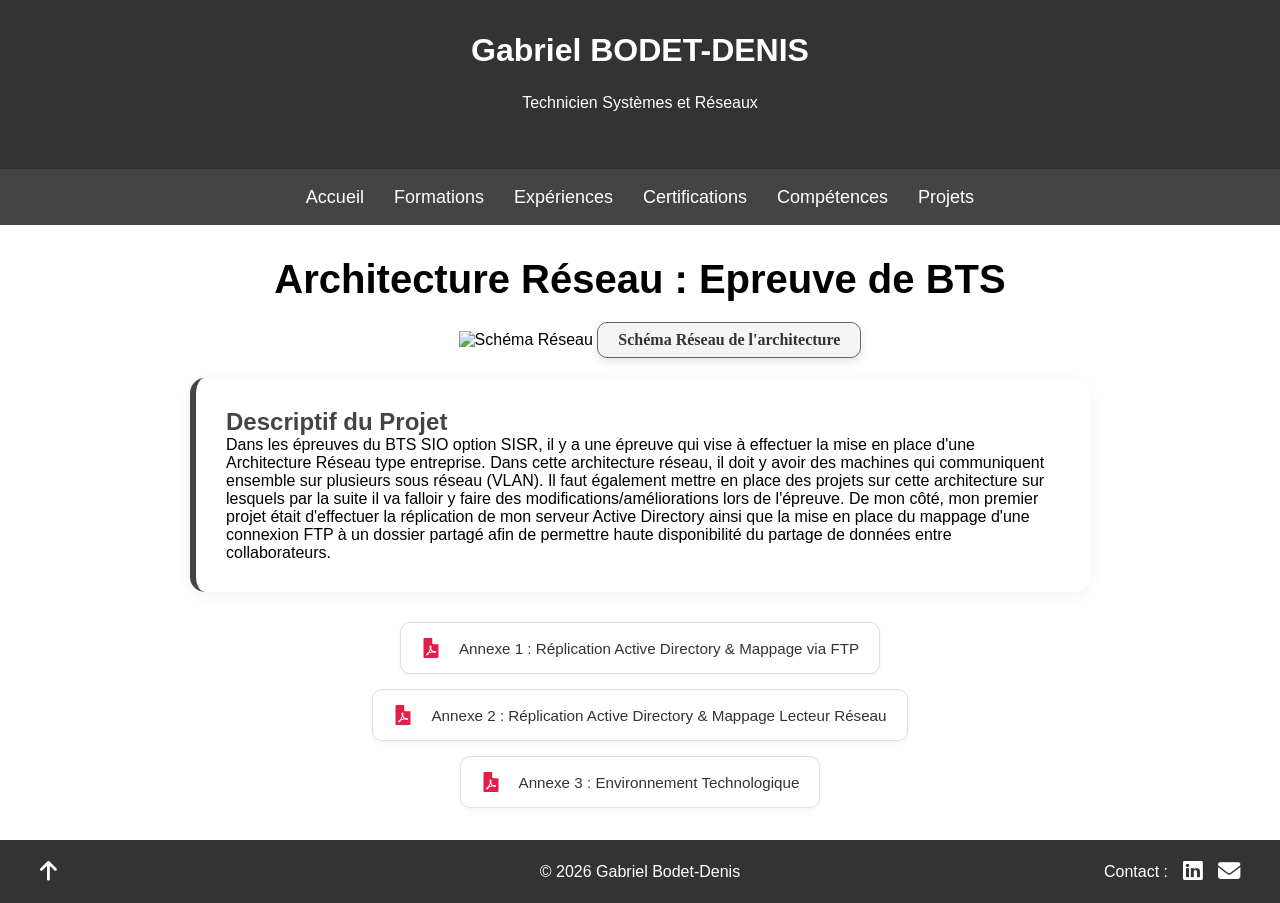
==== projet-1.html @ c63629fb "Premier commit" ====
<!DOCTYPE html>
<html lang="fr">
    <head>
  <meta charset="UTF-8">
  <meta name="viewport" content="width=device-width, initial-scale=1.0">
  <link rel="stylesheet" href="portfolio.html">
  <link rel="stylesheet" href="style-projet-1.css">
  <title>Gabriel Bodet-Denis - Portfolio</title>
  <link rel="icon" type="image/png" href="C:\Users\gabri\OneDrive\Bureau\Portfolio\images\Designer.png">
  <link rel="stylesheet" href="https://cdnjs.cloudflare.com/ajax/libs/font-awesome/6.5.1/css/all.min.css"> 

    </head>


<!--Header-->

        <header>
            <h1>Gabriel BODET-DENIS</h1>
                <p>Technicien Systèmes et Réseaux</p>
        </header>

<!-- Body -->

<body>
    <nav>
                        <ul class="nav-links">
                            <li><a href="portfolio.html#accueil" class="nav-link active">Accueil</a></li>
                            <li><a href="portfolio.html#formations" class="nav-link active">Formations</a></li>
                            <li><a href="portfolio.html#experiences" class="nav-link active">Expériences</a></li>
                            <li><a href="portfolio.html#certifications" class="nav-link active">Certifications</a></li>
                            <li><a href="portfolio.html#competences" class="nav-link active">Compétences</a></li>
                            <li><a href="portfolio.html#projet" class="nav-link active">Projets</a></li>
                        </ul> 
    </nav>

    <main>
        <h1 id="titre">Architecture Réseau : Epreuve de BTS</h1>

         <div class="conteneur-global">
            <img src="images/epreuve.png" alt="Schéma Réseau" class="schema-img">

            <div class="case-style">
                Schéma Réseau de l'architecture
            </div>
        </div>

        <div class="projet-container">
            <div class="carte-projet">
                <h2>Descriptif du Projet</h2>
                <p>Dans les épreuves du BTS SIO option SISR, il y a une épreuve qui vise à effectuer la mise en place d'une Architecture Réseau type entreprise. Dans cette architecture réseau, il doit y avoir des machines qui communiquent ensemble sur plusieurs sous réseau (VLAN). Il faut également mettre en place des projets sur cette architecture sur lesquels par la suite il va falloir y faire des modifications/améliorations lors de l'épreuve. De mon côté, mon premier projet était d'effectuer la réplication de mon serveur Active Directory ainsi que la mise en place du mappage d'une connexion FTP à un dossier partagé afin de permettre haute disponibilité du partage de données entre collaborateurs.</p>
            </div>

            <div class="annexes-grid">
                
                <a href="pdf/ad-ftp.pdf" target="_blank" class="carte-annexe">
                <svg class="pdf-icon" xmlns="http://www.w3.org/2000/svg" viewBox="0 0 384 512" width="20" height="20">
                    <path fill="#e11d48" d="M181.9 256.1c-5-16-4.9-46.9-2-46.9 8.4 0 7.6 36.9 2 46.9zm-1.7 47.2c-7.7 20.2-17.3 43.3-28.4 62.7 18.3-7 39-17.2 62.9-21.9-12.7-9.6-24.9-23.4-34.5-40.8zM86.1 428.1c0 .8 13.2-5.4 34.9-40.2-6.7 6.3-29.1 24.5-34.9 40.2zM248 160h136v328c0 13.3-10.7 24-24 24H24c-13.3 0-24-10.7-24-24V24C0 10.7 10.7 0 24 0h200v136c0 13.2 10.8 24 24 24zm-8 171.8c-20-12.2-33.3-29-42.7-53.8 4.5-18.5 11.6-46.6 6.2-64.2-4.7-29.4-42.4-26.5-47.8-6.8-5 18.3-.4 44.1 8.1 77-11.6 27.6-28.7 64.6-40.8 85.8-.1 0-.1.1-.2.1-27.1 13.9-73.6 44.5-54.5 68 5.6 6.9 16 10 21.5 10 17.9 0 35.7-18 61.1-61.8 25.8-8.5 54.1-19.1 79-23.2 21.7 11.8 47.1 19.5 64 19.5 29.2 0 31.2-32 19.7-43.4-13.9-13.6-44.3-8-72.6-2.1zm111.1 92.4c1.1 1.1-13.2 21.9-40.1 8.2 12.5-1.9 27.8-10.5 40.1-8.2z"/>
                </svg>
                <span class="titre-pdf">Annexe 1 : Réplication Active Directory & Mappage via FTP</span>
                </a>

                <a href="pdf/ad-lr.pdf" target="_blank" class="carte-annexe">
                <svg class="pdf-icon" xmlns="http://www.w3.org/2000/svg" viewBox="0 0 384 512" width="20" height="20">
                    <path fill="#e11d48" d="M181.9 256.1c-5-16-4.9-46.9-2-46.9 8.4 0 7.6 36.9 2 46.9zm-1.7 47.2c-7.7 20.2-17.3 43.3-28.4 62.7 18.3-7 39-17.2 62.9-21.9-12.7-9.6-24.9-23.4-34.5-40.8zM86.1 428.1c0 .8 13.2-5.4 34.9-40.2-6.7 6.3-29.1 24.5-34.9 40.2zM248 160h136v328c0 13.3-10.7 24-24 24H24c-13.3 0-24-10.7-24-24V24C0 10.7 10.7 0 24 0h200v136c0 13.2 10.8 24 24 24zm-8 171.8c-20-12.2-33.3-29-42.7-53.8 4.5-18.5 11.6-46.6 6.2-64.2-4.7-29.4-42.4-26.5-47.8-6.8-5 18.3-.4 44.1 8.1 77-11.6 27.6-28.7 64.6-40.8 85.8-.1 0-.1.1-.2.1-27.1 13.9-73.6 44.5-54.5 68 5.6 6.9 16 10 21.5 10 17.9 0 35.7-18 61.1-61.8 25.8-8.5 54.1-19.1 79-23.2 21.7 11.8 47.1 19.5 64 19.5 29.2 0 31.2-32 19.7-43.4-13.9-13.6-44.3-8-72.6-2.1zm111.1 92.4c1.1 1.1-13.2 21.9-40.1 8.2 12.5-1.9 27.8-10.5 40.1-8.2z"/>
                </svg>
                <span class="titre-pdf">Annexe 2 : Réplication Active Directory & Mappage Lecteur Réseau</span>
                </a>

                <a href="pdf/Environnement Technologique.pdf" target="_blank" class="carte-annexe">
                <svg class="pdf-icon" xmlns="http://www.w3.org/2000/svg" viewBox="0 0 384 512" width="20" height="20">
                    <path fill="#e11d48" d="M181.9 256.1c-5-16-4.9-46.9-2-46.9 8.4 0 7.6 36.9 2 46.9zm-1.7 47.2c-7.7 20.2-17.3 43.3-28.4 62.7 18.3-7 39-17.2 62.9-21.9-12.7-9.6-24.9-23.4-34.5-40.8zM86.1 428.1c0 .8 13.2-5.4 34.9-40.2-6.7 6.3-29.1 24.5-34.9 40.2zM248 160h136v328c0 13.3-10.7 24-24 24H24c-13.3 0-24-10.7-24-24V24C0 10.7 10.7 0 24 0h200v136c0 13.2 10.8 24 24 24zm-8 171.8c-20-12.2-33.3-29-42.7-53.8 4.5-18.5 11.6-46.6 6.2-64.2-4.7-29.4-42.4-26.5-47.8-6.8-5 18.3-.4 44.1 8.1 77-11.6 27.6-28.7 64.6-40.8 85.8-.1 0-.1.1-.2.1-27.1 13.9-73.6 44.5-54.5 68 5.6 6.9 16 10 21.5 10 17.9 0 35.7-18 61.1-61.8 25.8-8.5 54.1-19.1 79-23.2 21.7 11.8 47.1 19.5 64 19.5 29.2 0 31.2-32 19.7-43.4-13.9-13.6-44.3-8-72.6-2.1zm111.1 92.4c1.1 1.1-13.2 21.9-40.1 8.2 12.5-1.9 27.8-10.5 40.1-8.2z"/>
                </svg>
                <span class="titre-pdf">Annexe 3 : Environnement Technologique</span>
                </a>

            </div>
        </div>





    </main>



    <!--~~~~~~~~~~~~~~~~~~~~~~~~~~~~~~~~~~~~~~~~~~~~~~~~~~~~~~~~~~~~~~~~~~~~~~~~~~~~~~~~~~~~~~~~~~~~~~~~~~~~~~~~~~~~
~~~~~~~~~~~~~~~~~~~~~~~~~~~~~~~~~~~~~~~~~~~~~~FOOTER~~~~~~~~~~~~~~~~~~~~~~~~~~~~~~~~~~~~~~~~~~~~~~~~~~~~~~~~~~~~
~~~~~~~~~~~~~~~~~~~~~~~~~~~~~~~~~~~~~~~~~~~~~~~~~~~~~~~~~~~~~~~~~~~~~~~~~~~~~~~~~~~~~~~~~~~~~~~~~~~~~~~~~~~~~-->

<footer class="footer-container">
    <div class="footer-back-to-top">
        <a href="#top" title="Remonter en haut">
            <i class="fa-solid fa-arrow-up"></i>
        </a>
    </div>

    <div class="footer-copyright">
        © 2026 Gabriel Bodet-Denis
    </div>
    
    <div class="footer-contact">
        <span>Contact :</span>
        <a href="https://www.linkedin.com/in/gabriel-bodet-denis/" target="_blank"><i class="fa-brands fa-linkedin"></i></a>
        <a href="mailto:gabrielbdtpro@gmail.com"><i class="fa-solid fa-envelope"></i></a>
    </div>
</footer>

<!--~~~~~~~~~~~~~~~~~~~~~~~~~~~~~~~~~~~~~~~~~~~~~~~~~~~~~~~~~~~~~~~~~~~~~~~~~~~~~~~~~~~~~~~~~~~~~~~~~~~~~~~~~~~~
~~~~~~~~~~~~~~~~~~~~~~~~~~~~~~~~~~~~~~~~~~~~~~FOOTER~~~~~~~~~~~~~~~~~~~~~~~~~~~~~~~~~~~~~~~~~~~~~~~~~~~~~~~~~~~~
~~~~~~~~~~~~~~~~~~~~~~~~~~~~~~~~~~~~~~~~~~~~~~~~~~~~~~~~~~~~~~~~~~~~~~~~~~~~~~~~~~~~~~~~~~~~~~~~~~~~~~~~~~~~~-->

</body>
</html>
---- style-projet-1.css ----
/*~~~~~~~~~~~~~~~~~~~~~~~~~~~~~~~~~~~~~~~~~~~~~~~~~~~~~~~~~~~~~~~~~~~~~~~~~~~~~~~~~~~~~~~~~~~~~~~~~~~~~~~~~~~~
~~~~~~~~~~~~~~~~~~~~~~~~~~~~~~~~~~~~~~~~~~~~~~HEADER~~~~~~~~~~~~~~~~~~~~~~~~~~~~~~~~~~~~~~~~~~~~~~~~~~~~~~~~~~
~~~~~~~~~~~~~~~~~~~~~~~~~~~~~~~~~~~~~~~~~~~~~~~~~~~~~~~~~~~~~~~~~~~~~~~~~~~~~~~~~~~~~~~~~~~~~~~~~~~~~~~~~~~~*/
* {
    margin: 0;
    padding: 0;
}

html {
    scroll-behavior: smooth;
}

header {
    background-color: #333;
    color: white;
    padding: 2em;
    text-align: center;
}

header h1 {
    font-weight: bold;
}

header p {
    margin-top: 25px;
    margin-bottom: 25px;
}
/*~~~~~~~~~~~~~~~~~~~~~~~~~~~~~~~~~~~~~~~~~~~~~~~~~~~~~~~~~~~~~~~~~~~~~~~~~~~~~~~~~~~~~~~~~~~~~~~~~~~~~~~~~~~~
~~~~~~~~~~~~~~~~~~~~~~~~~~~~~~~~~~~~~~~~~~~~~~HEADER~~~~~~~~~~~~~~~~~~~~~~~~~~~~~~~~~~~~~~~~~~~~~~~~~~~~~~~~~~
~~~~~~~~~~~~~~~~~~~~~~~~~~~~~~~~~~~~~~~~~~~~~~~~~~~~~~~~~~~~~~~~~~~~~~~~~~~~~~~~~~~~~~~~~~~~~~~~~~~~~~~~~~~~*/

/*~~~~~~~~~~~~~~~~~~~~~~~~~~~~~~~~~~~~~~~~~~~~~~~~~~~~~~~~~~~~~~~~~~~~~~~~~~~~~~~~~~~~~~~~~~~~~~~~~~~~~~~~~~~~
~~~~~~~~~~~~~~~~~~~~~~~~~~~~~~~~~~~~~~~~~~~~~~BODY~~~~~~~~~~~~~~~~~~~~~~~~~~~~~~~~~~~~~~~~~~~~~~~~~~~~~~~~~~~~ 
~~~~~~~~~~~~~~~~~~~~~~~~~~~~~~~~~~~~~~~~~~~~~~~~~~~~~~~~~~~~~~~~~~~~~~~~~~~~~~~~~~~~~~~~~~~~~~~~~~~~~~~~~~~~*/

body a {
    color: white;
    text-decoration: none;
}

nav a:hover {
    color: #666666;
}

ul {
    display: flex;
    justify-content: center;
    list-style-type: none;
    padding: 0;
    font-size: 18px;
}

li {
    margin: 0 15px;
}

nav {
    background-color: #444;
    height: 3.5em;
    display: flex;
    justify-content: center;
    align-items: center;
}

h2#BVN {
    color: black;
    text-align: center;
    font-family: 'Poppins'sans-serif;
    font-weight: bold;
    font-size: 2.5rem;
}

.accueil {
    text-align: left;
}

h2#s1 {
    font-family: Arial, Helvetica, sans-serif;
    margin-left: 10px;
    margin-bottom: 15px;
}

body {
    background-color: #f4f4f4;
    overflow-x: hidden;
}

main {
    background-color: white;
    padding: 2em;
    max-width: 1375px;
    margin: auto;
}



#accueil {
    padding-bottom: 30px;
}

#formations {
    padding-bottom: 30px;
}

#experiences {
    padding-bottom: 30px;
}

#certifications {
    padding-bottom: 30px;
}

#competences {
    padding-bottom: 30px;
}

#projet {
    padding-bottom: 30px;
}


html {
  scroll-behavior: smooth;
}

h1#titre {
    color: black;
    text-align: center;
    font-family: 'Poppins'sans-serif;
    font-weight: bold;
    font-size: 2.5rem;
}
/*~~~~~~~~~~~~~~~~~~~~~~~~~~~~~~~~~~~~~~~~~~~~~~~~~~~~~~~~~~~~~~~~~~~~~~~~~~~~~~~~~~~~~~~~~~~~~~~~~~~~~~~~~~~~
~~~~~~~~~~~~~~~~~~~~~~~~~~~~~~~~~~~~~~~~~~~~~~BODY~~~~~~~~~~~~~~~~~~~~~~~~~~~~~~~~~~~~~~~~~~~~~~~~~~~~~~~~~~~~ 
~~~~~~~~~~~~~~~~~~~~~~~~~~~~~~~~~~~~~~~~~~~~~~~~~~~~~~~~~~~~~~~~~~~~~~~~~~~~~~~~~~~~~~~~~~~~~~~~~~~~~~~~~~~~*/

/*~~~~~~~~~~~~~~~~~~~~~~~~~~~~~~~~~~~~~~~~~~~~~~~~~~~~~~~~~~~~~~~~~~~~~~~~~~~~~~~~~~~~~~~~~~~~~~~~~~~~~~~~~~~~
~~~~~~~~~~~~~~~~~~~~~~~~~~~~~~~~~~~~~~~~~~~~~~SCHEMA~~~~~~~~~~~~~~~~~~~~~~~~~~~~~~~~~~~~~~~~~~~~~~~~~~~~~~~~~~
~~~~~~~~~~~~~~~~~~~~~~~~~~~~~~~~~~~~~~~~~~~~~~~~~~~~~~~~~~~~~~~~~~~~~~~~~~~~~~~~~~~~~~~~~~~~~~~~~~~~~~~~~~~~*/

/* Conteneur pour tout aligner au centre */
.conteneur-global {
  text-align: center;
  width: 100%;
  padding: 20px;
}

.schema-img {
  max-width: 100%;
  height: auto;
  margin-bottom: 5px; /* Espace entre le schéma et la case */
}

/* Voici la case spécifique que tu as demandée */
.case-style {
  /* 1. Ajustement automatique à la longueur du texte */
  display: inline-block;
  width: fit-content;
  margin: 0 auto;

  /* 2. Style visuel (Coins arrondis et bordure) */
  background-color: #f4f4f4;
  border: 1px solid #666666; /* Bordure grise claire et fine */
  border-radius: 10px;        /* Coins bien arrondis */
  padding: 8px 20px;         /* Espace interne pour que le texte respire */
  

  /* 3. Ombre portée (Shadow) pour l'effet de relief */
  box-shadow: 0 4px 8px rgba(0, 0, 0, 0.1);

  /* 4. Typographie */
  font-family: "Times New Roman", Times, serif;
  font-size: 16px;
  font-weight: bold;
  color: #333;
}

/*~~~~~~~~~~~~~~~~~~~~~~~~~~~~~~~~~~~~~~~~~~~~~~~~~~~~~~~~~~~~~~~~~~~~~~~~~~~~~~~~~~~~~~~~~~~~~~~~~~~~~~~~~~~~
~~~~~~~~~~~~~~~~~~~~~~~~~~~~~~~~~~~~~~~~~~~~~~SCHEMA~~~~~~~~~~~~~~~~~~~~~~~~~~~~~~~~~~~~~~~~~~~~~~~~~~~~~~~~~~
~~~~~~~~~~~~~~~~~~~~~~~~~~~~~~~~~~~~~~~~~~~~~~~~~~~~~~~~~~~~~~~~~~~~~~~~~~~~~~~~~~~~~~~~~~~~~~~~~~~~~~~~~~~~*/

/*~~~~~~~~~~~~~~~~~~~~~~~~~~~~~~~~~~~~~~~~~~~~~~~~~~~~~~~~~~~~~~~~~~~~~~~~~~~~~~~~~~~~~~~~~~~~~~~~~~~~~~~~~~~~
~~~~~~~~~~~~~~~~~~~~~~~~~~~~~~~~~~~~~~~~~~~~~~DESCRIPTIF~~~~~~~~~~~~~~~~~~~~~~~~~~~~~~~~~~~~~~~~~~~~~~~~~~~~~~
~~~~~~~~~~~~~~~~~~~~~~~~~~~~~~~~~~~~~~~~~~~~~~~~~~~~~~~~~~~~~~~~~~~~~~~~~~~~~~~~~~~~~~~~~~~~~~~~~~~~~~~~~~~~*/

/* Style global et police */
body {
  font-family: 'Segoe UI', Tahoma, Geneva, Verdana, sans-serif;
  background-color: #f4f7f6;
}

.projet-container {
  max-width: 900px;
  margin: 0 auto;
}

/* CARTE PRINCIPALE */
.carte-projet {
  background: white;
  padding: 30px;
  border-radius: 15px;
  box-shadow: 0 4px 15px rgba(0,0,0,0.05);
  margin-bottom: 30px;
  border-left: 6px solid #444; /* Rappel du bleu de ton schéma */
}

.carte-projet h2 {
  margin-top: 0;
  color: #444;
}

/*~~~~~~~~~~~~~~~~~~~~~~~~~~~~~~~~~~~~~~~~~~~~~~~~~~~~~~~~~~~~~~~~~~~~~~~~~~~~~~~~~~~~~~~~~~~~~~~~~~~~~~~~~~~~
~~~~~~~~~~~~~~~~~~~~~~~~~~~~~~~~~~~~~~~~~~~~~~DESCRIPTIF~~~~~~~~~~~~~~~~~~~~~~~~~~~~~~~~~~~~~~~~~~~~~~~~~~~~~~
~~~~~~~~~~~~~~~~~~~~~~~~~~~~~~~~~~~~~~~~~~~~~~~~~~~~~~~~~~~~~~~~~~~~~~~~~~~~~~~~~~~~~~~~~~~~~~~~~~~~~~~~~~~~*/

/*~~~~~~~~~~~~~~~~~~~~~~~~~~~~~~~~~~~~~~~~~~~~~~~~~~~~~~~~~~~~~~~~~~~~~~~~~~~~~~~~~~~~~~~~~~~~~~~~~~~~~~~~~~~~
~~~~~~~~~~~~~~~~~~~~~~~~~~~~~~~~~~~~~~~~~~~~~~ANNEXES~~~~~~~~~~~~~~~~~~~~~~~~~~~~~~~~~~~~~~~~~~~~~~~~~~~~~~~~~
~~~~~~~~~~~~~~~~~~~~~~~~~~~~~~~~~~~~~~~~~~~~~~~~~~~~~~~~~~~~~~~~~~~~~~~~~~~~~~~~~~~~~~~~~~~~~~~~~~~~~~~~~~~~*/

/* GRILLE DES ANNEXES */
.annexes-grid {
  display: flex;
  gap: 15px;
  flex-wrap: wrap; /* Les cartes passent à la ligne si pas assez de place */
  justify-content: center;
}

/* PETITES CARTES PDF */
.carte-annexe {
  background: white;
  text-decoration: none; /* Enlève le souligné du lien */
  color: #333;
  padding: 15px 20px;
  border-radius: 10px;
  border: 1px solid #e0e0e0;
  display: flex;
  align-items: center;
  gap: 10px;
  width: fit-content;
  transition: all 0.3s ease;
  box-shadow: 0 2px 5px rgba(0,0,0,0.05);
}

/* EFFET AU SURVOL (Hover) */
.carte-annexe:hover {
  transform: translateY(-3px); /* La carte monte un peu */
  border-color: #1a3a6d;
  box-shadow: 0 6px 12px rgba(0,0,0,0.1);
  background-color: #f0f4f8;
}

.icon {
  font-size: 1.2rem;
}

.titre-pdf {
  font-size: 0.95rem;
  font-weight: 500;
}


.pdf-icon {
  display: inline-block;
  vertical-align: middle;
  margin-right: 8px; /* Espace entre l'icône et le nom du fichier */
  transition: transform 0.2s ease;
}

/* Petit effet sympa : l'icône bouge quand on survole la carte */
.carte-annexe:hover .pdf-icon {
  transform: scale(1.1);
}   

/*~~~~~~~~~~~~~~~~~~~~~~~~~~~~~~~~~~~~~~~~~~~~~~~~~~~~~~~~~~~~~~~~~~~~~~~~~~~~~~~~~~~~~~~~~~~~~~~~~~~~~~~~~~~~
~~~~~~~~~~~~~~~~~~~~~~~~~~~~~~~~~~~~~~~~~~~~~~ANNEXES~~~~~~~~~~~~~~~~~~~~~~~~~~~~~~~~~~~~~~~~~~~~~~~~~~~~~~~~~
~~~~~~~~~~~~~~~~~~~~~~~~~~~~~~~~~~~~~~~~~~~~~~~~~~~~~~~~~~~~~~~~~~~~~~~~~~~~~~~~~~~~~~~~~~~~~~~~~~~~~~~~~~~~*/


/*~~~~~~~~~~~~~~~~~~~~~~~~~~~~~~~~~~~~~~~~~~~~~~~~~~~~~~~~~~~~~~~~~~~~~~~~~~~~~~~~~~~~~~~~~~~~~~~~~~~~~~~~~~~~
~~~~~~~~~~~~~~~~~~~~~~~~~~~~~~~~~~~~~~~~~~~~~~FOOTER~~~~~~~~~~~~~~~~~~~~~~~~~~~~~~~~~~~~~~~~~~~~~~~~~~~~~~~~~~ 
~~~~~~~~~~~~~~~~~~~~~~~~~~~~~~~~~~~~~~~~~~~~~~~~~~~~~~~~~~~~~~~~~~~~~~~~~~~~~~~~~~~~~~~~~~~~~~~~~~~~~~~~~~~~*/

.footer-container {
    display: flex;
    justify-content: space-between;
    align-items: center;
    padding: 20px 40px;
    background-color: #333;
    color: white;
    width: 100%;
    box-sizing: border-box;
}

/* On donne une largeur égale aux blocs de gauche et droite pour centrer le milieu */
.footer-back-to-top, .footer-contact {
    flex: 1; 
    display: flex;
    align-items: center;
}

.footer-back-to-top {
    justify-content: flex-start;
}

.footer-contact {
    justify-content: flex-end;
    gap: 15px; /* Espace entre "Contact :" et les icônes */
}

.footer-copyright {
    flex: 2; /* Le nom prend l'espace central */
    text-align: center;
    font-weight: 500;
}

/* Style commun pour toutes les icônes du footer */
.footer-container i {
    font-size: 1.4rem; /* On s'assure qu'elles soient bien visibles */
    color: white;
    transition: all 0.3s ease;
}

/* Effets au survol */
.footer-container a:hover i {
    transform: translateY(-3px);
}

.fa-linkedin:hover { color: #0077b5 !important; }
.fa-envelope:hover { color: #666666 !important; }
.fa-arrow-up:hover { color: #666666!important; }

/*~~~~~~~~~~~~~~~~~~~~~~~~~~~~~~~~~~~~~~~~~~~~~~~~~~~~~~~~~~~~~~~~~~~~~~~~~~~~~~~~~~~~~~~~~~~~~~~~~~~~~~~~~~~~
~~~~~~~~~~~~~~~~~~~~~~~~~~~~~~~~~~~~~~~~~~~~~~FOOTER~~~~~~~~~~~~~~~~~~~~~~~~~~~~~~~~~~~~~~~~~~~~~~~~~~~~~~~~~~ 
~~~~~~~~~~~~~~~~~~~~~~~~~~~~~~~~~~~~~~~~~~~~~~~~~~~~~~~~~~~~~~~~~~~~~~~~~~~~~~~~~~~~~~~~~~~~~~~~~~~~~~~~~~~~*/
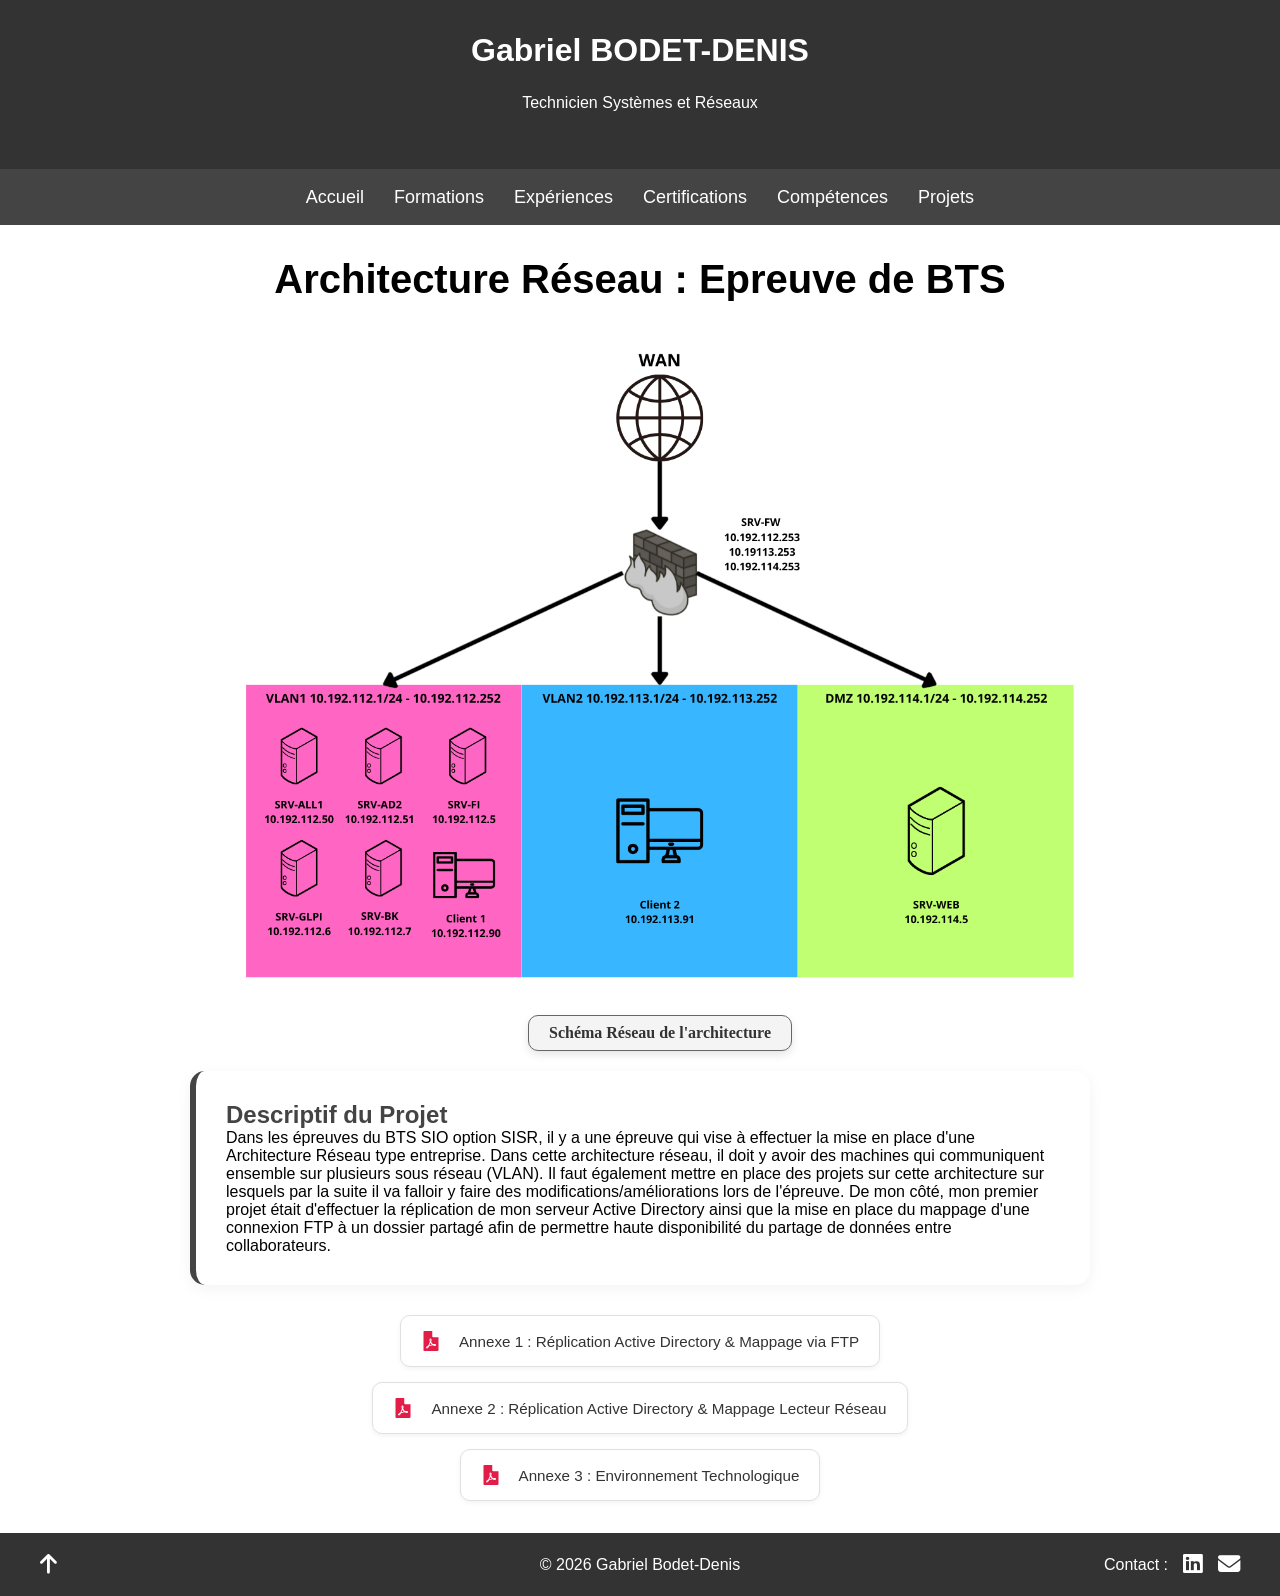
==== commit 42e37211: "Push Portfolio#1" ====
--- a/projet-1.html
+++ b/projet-1.html
@@ -1,114 +1,114 @@
-<!DOCTYPE html>
-<html lang="fr">
-    <head>
-  <meta charset="UTF-8">
-  <meta name="viewport" content="width=device-width, initial-scale=1.0">
-  <link rel="stylesheet" href="portfolio.html">
-  <link rel="stylesheet" href="style-projet-1.css">
-  <title>Gabriel Bodet-Denis - Portfolio</title>
-  <link rel="icon" type="image/png" href="C:\Users\gabri\OneDrive\Bureau\Portfolio\images\Designer.png">
-  <link rel="stylesheet" href="https://cdnjs.cloudflare.com/ajax/libs/font-awesome/6.5.1/css/all.min.css"> 
-
-    </head>
-
-
-<!--Header-->
-
-        <header>
-            <h1>Gabriel BODET-DENIS</h1>
-                <p>Technicien Systèmes et Réseaux</p>
-        </header>
-
-<!-- Body -->
-
-<body>
-    <nav>
-                        <ul class="nav-links">
-                            <li><a href="portfolio.html#accueil" class="nav-link active">Accueil</a></li>
-                            <li><a href="portfolio.html#formations" class="nav-link active">Formations</a></li>
-                            <li><a href="portfolio.html#experiences" class="nav-link active">Expériences</a></li>
-                            <li><a href="portfolio.html#certifications" class="nav-link active">Certifications</a></li>
-                            <li><a href="portfolio.html#competences" class="nav-link active">Compétences</a></li>
-                            <li><a href="portfolio.html#projet" class="nav-link active">Projets</a></li>
-                        </ul> 
-    </nav>
-
-    <main>
-        <h1 id="titre">Architecture Réseau : Epreuve de BTS</h1>
-
-         <div class="conteneur-global">
-            <img src="images/epreuve.png" alt="Schéma Réseau" class="schema-img">
-
-            <div class="case-style">
-                Schéma Réseau de l'architecture
-            </div>
-        </div>
-
-        <div class="projet-container">
-            <div class="carte-projet">
-                <h2>Descriptif du Projet</h2>
-                <p>Dans les épreuves du BTS SIO option SISR, il y a une épreuve qui vise à effectuer la mise en place d'une Architecture Réseau type entreprise. Dans cette architecture réseau, il doit y avoir des machines qui communiquent ensemble sur plusieurs sous réseau (VLAN). Il faut également mettre en place des projets sur cette architecture sur lesquels par la suite il va falloir y faire des modifications/améliorations lors de l'épreuve. De mon côté, mon premier projet était d'effectuer la réplication de mon serveur Active Directory ainsi que la mise en place du mappage d'une connexion FTP à un dossier partagé afin de permettre haute disponibilité du partage de données entre collaborateurs.</p>
-            </div>
-
-            <div class="annexes-grid">
-                
-                <a href="pdf/ad-ftp.pdf" target="_blank" class="carte-annexe">
-                <svg class="pdf-icon" xmlns="http://www.w3.org/2000/svg" viewBox="0 0 384 512" width="20" height="20">
-                    <path fill="#e11d48" d="M181.9 256.1c-5-16-4.9-46.9-2-46.9 8.4 0 7.6 36.9 2 46.9zm-1.7 47.2c-7.7 20.2-17.3 43.3-28.4 62.7 18.3-7 39-17.2 62.9-21.9-12.7-9.6-24.9-23.4-34.5-40.8zM86.1 428.1c0 .8 13.2-5.4 34.9-40.2-6.7 6.3-29.1 24.5-34.9 40.2zM248 160h136v328c0 13.3-10.7 24-24 24H24c-13.3 0-24-10.7-24-24V24C0 10.7 10.7 0 24 0h200v136c0 13.2 10.8 24 24 24zm-8 171.8c-20-12.2-33.3-29-42.7-53.8 4.5-18.5 11.6-46.6 6.2-64.2-4.7-29.4-42.4-26.5-47.8-6.8-5 18.3-.4 44.1 8.1 77-11.6 27.6-28.7 64.6-40.8 85.8-.1 0-.1.1-.2.1-27.1 13.9-73.6 44.5-54.5 68 5.6 6.9 16 10 21.5 10 17.9 0 35.7-18 61.1-61.8 25.8-8.5 54.1-19.1 79-23.2 21.7 11.8 47.1 19.5 64 19.5 29.2 0 31.2-32 19.7-43.4-13.9-13.6-44.3-8-72.6-2.1zm111.1 92.4c1.1 1.1-13.2 21.9-40.1 8.2 12.5-1.9 27.8-10.5 40.1-8.2z"/>
-                </svg>
-                <span class="titre-pdf">Annexe 1 : Réplication Active Directory & Mappage via FTP</span>
-                </a>
-
-                <a href="pdf/ad-lr.pdf" target="_blank" class="carte-annexe">
-                <svg class="pdf-icon" xmlns="http://www.w3.org/2000/svg" viewBox="0 0 384 512" width="20" height="20">
-                    <path fill="#e11d48" d="M181.9 256.1c-5-16-4.9-46.9-2-46.9 8.4 0 7.6 36.9 2 46.9zm-1.7 47.2c-7.7 20.2-17.3 43.3-28.4 62.7 18.3-7 39-17.2 62.9-21.9-12.7-9.6-24.9-23.4-34.5-40.8zM86.1 428.1c0 .8 13.2-5.4 34.9-40.2-6.7 6.3-29.1 24.5-34.9 40.2zM248 160h136v328c0 13.3-10.7 24-24 24H24c-13.3 0-24-10.7-24-24V24C0 10.7 10.7 0 24 0h200v136c0 13.2 10.8 24 24 24zm-8 171.8c-20-12.2-33.3-29-42.7-53.8 4.5-18.5 11.6-46.6 6.2-64.2-4.7-29.4-42.4-26.5-47.8-6.8-5 18.3-.4 44.1 8.1 77-11.6 27.6-28.7 64.6-40.8 85.8-.1 0-.1.1-.2.1-27.1 13.9-73.6 44.5-54.5 68 5.6 6.9 16 10 21.5 10 17.9 0 35.7-18 61.1-61.8 25.8-8.5 54.1-19.1 79-23.2 21.7 11.8 47.1 19.5 64 19.5 29.2 0 31.2-32 19.7-43.4-13.9-13.6-44.3-8-72.6-2.1zm111.1 92.4c1.1 1.1-13.2 21.9-40.1 8.2 12.5-1.9 27.8-10.5 40.1-8.2z"/>
-                </svg>
-                <span class="titre-pdf">Annexe 2 : Réplication Active Directory & Mappage Lecteur Réseau</span>
-                </a>
-
-                <a href="pdf/Environnement Technologique.pdf" target="_blank" class="carte-annexe">
-                <svg class="pdf-icon" xmlns="http://www.w3.org/2000/svg" viewBox="0 0 384 512" width="20" height="20">
-                    <path fill="#e11d48" d="M181.9 256.1c-5-16-4.9-46.9-2-46.9 8.4 0 7.6 36.9 2 46.9zm-1.7 47.2c-7.7 20.2-17.3 43.3-28.4 62.7 18.3-7 39-17.2 62.9-21.9-12.7-9.6-24.9-23.4-34.5-40.8zM86.1 428.1c0 .8 13.2-5.4 34.9-40.2-6.7 6.3-29.1 24.5-34.9 40.2zM248 160h136v328c0 13.3-10.7 24-24 24H24c-13.3 0-24-10.7-24-24V24C0 10.7 10.7 0 24 0h200v136c0 13.2 10.8 24 24 24zm-8 171.8c-20-12.2-33.3-29-42.7-53.8 4.5-18.5 11.6-46.6 6.2-64.2-4.7-29.4-42.4-26.5-47.8-6.8-5 18.3-.4 44.1 8.1 77-11.6 27.6-28.7 64.6-40.8 85.8-.1 0-.1.1-.2.1-27.1 13.9-73.6 44.5-54.5 68 5.6 6.9 16 10 21.5 10 17.9 0 35.7-18 61.1-61.8 25.8-8.5 54.1-19.1 79-23.2 21.7 11.8 47.1 19.5 64 19.5 29.2 0 31.2-32 19.7-43.4-13.9-13.6-44.3-8-72.6-2.1zm111.1 92.4c1.1 1.1-13.2 21.9-40.1 8.2 12.5-1.9 27.8-10.5 40.1-8.2z"/>
-                </svg>
-                <span class="titre-pdf">Annexe 3 : Environnement Technologique</span>
-                </a>
-
-            </div>
-        </div>
-
-
-
-
-
-    </main>
-
-
-
-    <!--~~~~~~~~~~~~~~~~~~~~~~~~~~~~~~~~~~~~~~~~~~~~~~~~~~~~~~~~~~~~~~~~~~~~~~~~~~~~~~~~~~~~~~~~~~~~~~~~~~~~~~~~~~~~
-~~~~~~~~~~~~~~~~~~~~~~~~~~~~~~~~~~~~~~~~~~~~~~FOOTER~~~~~~~~~~~~~~~~~~~~~~~~~~~~~~~~~~~~~~~~~~~~~~~~~~~~~~~~~~~~
-~~~~~~~~~~~~~~~~~~~~~~~~~~~~~~~~~~~~~~~~~~~~~~~~~~~~~~~~~~~~~~~~~~~~~~~~~~~~~~~~~~~~~~~~~~~~~~~~~~~~~~~~~~~~~-->
-
-<footer class="footer-container">
-    <div class="footer-back-to-top">
-        <a href="#top" title="Remonter en haut">
-            <i class="fa-solid fa-arrow-up"></i>
-        </a>
-    </div>
-
-    <div class="footer-copyright">
-        © 2026 Gabriel Bodet-Denis
-    </div>
-    
-    <div class="footer-contact">
-        <span>Contact :</span>
-        <a href="https://www.linkedin.com/in/gabriel-bodet-denis/" target="_blank"><i class="fa-brands fa-linkedin"></i></a>
-        <a href="mailto:gabrielbdtpro@gmail.com"><i class="fa-solid fa-envelope"></i></a>
-    </div>
-</footer>
-
-<!--~~~~~~~~~~~~~~~~~~~~~~~~~~~~~~~~~~~~~~~~~~~~~~~~~~~~~~~~~~~~~~~~~~~~~~~~~~~~~~~~~~~~~~~~~~~~~~~~~~~~~~~~~~~~
-~~~~~~~~~~~~~~~~~~~~~~~~~~~~~~~~~~~~~~~~~~~~~~FOOTER~~~~~~~~~~~~~~~~~~~~~~~~~~~~~~~~~~~~~~~~~~~~~~~~~~~~~~~~~~~~
-~~~~~~~~~~~~~~~~~~~~~~~~~~~~~~~~~~~~~~~~~~~~~~~~~~~~~~~~~~~~~~~~~~~~~~~~~~~~~~~~~~~~~~~~~~~~~~~~~~~~~~~~~~~~~-->
-
-</body>
+<!DOCTYPE html>
+<html lang="fr">
+    <head>
+  <meta charset="UTF-8">
+  <meta name="viewport" content="width=device-width, initial-scale=1.0">
+  <link rel="stylesheet" href="index.html">
+  <link rel="stylesheet" href="style-projet-1.css">
+  <title>Gabriel Bodet-Denis - Portfolio</title>
+  <link rel="icon" type="image/png" href="C:\Users\gabri\OneDrive\Bureau\Portfolio\images\Designer.png">
+  <link rel="stylesheet" href="https://cdnjs.cloudflare.com/ajax/libs/font-awesome/6.5.1/css/all.min.css"> 
+
+    </head>
+
+
+<!--Header-->
+
+        <header>
+            <h1>Gabriel BODET-DENIS</h1>
+                <p>Technicien Systèmes et Réseaux</p>
+        </header>
+
+<!-- Body -->
+
+<body>
+    <nav>
+                        <ul class="nav-links">
+                            <li><a href="index.html#accueil" class="nav-link active">Accueil</a></li>
+                            <li><a href="index.html#formations" class="nav-link active">Formations</a></li>
+                            <li><a href="index.html#experiences" class="nav-link active">Expériences</a></li>
+                            <li><a href="index.html#certifications" class="nav-link active">Certifications</a></li>
+                            <li><a href="index.html#competences" class="nav-link active">Compétences</a></li>
+                            <li><a href="index.html#projet" class="nav-link active">Projets</a></li>
+                        </ul> 
+    </nav>
+
+    <main>
+        <h1 id="titre">Architecture Réseau : Epreuve de BTS</h1>
+
+         <div class="conteneur-global">
+            <img src="epreuve.png" alt="Schéma Réseau" class="schema-img">
+
+            <div class="case-style">
+                Schéma Réseau de l'architecture
+            </div>
+        </div>
+
+        <div class="projet-container">
+            <div class="carte-projet">
+                <h2>Descriptif du Projet</h2>
+                <p>Dans les épreuves du BTS SIO option SISR, il y a une épreuve qui vise à effectuer la mise en place d'une Architecture Réseau type entreprise. Dans cette architecture réseau, il doit y avoir des machines qui communiquent ensemble sur plusieurs sous réseau (VLAN). Il faut également mettre en place des projets sur cette architecture sur lesquels par la suite il va falloir y faire des modifications/améliorations lors de l'épreuve. De mon côté, mon premier projet était d'effectuer la réplication de mon serveur Active Directory ainsi que la mise en place du mappage d'une connexion FTP à un dossier partagé afin de permettre haute disponibilité du partage de données entre collaborateurs.</p>
+            </div>
+
+            <div class="annexes-grid">
+                
+                <a href="ad-ftp.pdf" target="_blank" class="carte-annexe">
+                <svg class="pdf-icon" xmlns="http://www.w3.org/2000/svg" viewBox="0 0 384 512" width="20" height="20">
+                    <path fill="#e11d48" d="M181.9 256.1c-5-16-4.9-46.9-2-46.9 8.4 0 7.6 36.9 2 46.9zm-1.7 47.2c-7.7 20.2-17.3 43.3-28.4 62.7 18.3-7 39-17.2 62.9-21.9-12.7-9.6-24.9-23.4-34.5-40.8zM86.1 428.1c0 .8 13.2-5.4 34.9-40.2-6.7 6.3-29.1 24.5-34.9 40.2zM248 160h136v328c0 13.3-10.7 24-24 24H24c-13.3 0-24-10.7-24-24V24C0 10.7 10.7 0 24 0h200v136c0 13.2 10.8 24 24 24zm-8 171.8c-20-12.2-33.3-29-42.7-53.8 4.5-18.5 11.6-46.6 6.2-64.2-4.7-29.4-42.4-26.5-47.8-6.8-5 18.3-.4 44.1 8.1 77-11.6 27.6-28.7 64.6-40.8 85.8-.1 0-.1.1-.2.1-27.1 13.9-73.6 44.5-54.5 68 5.6 6.9 16 10 21.5 10 17.9 0 35.7-18 61.1-61.8 25.8-8.5 54.1-19.1 79-23.2 21.7 11.8 47.1 19.5 64 19.5 29.2 0 31.2-32 19.7-43.4-13.9-13.6-44.3-8-72.6-2.1zm111.1 92.4c1.1 1.1-13.2 21.9-40.1 8.2 12.5-1.9 27.8-10.5 40.1-8.2z"/>
+                </svg>
+                <span class="titre-pdf">Annexe 1 : Réplication Active Directory & Mappage via FTP</span>
+                </a>
+
+                <a href="ad-lr.pdf" target="_blank" class="carte-annexe">
+                <svg class="pdf-icon" xmlns="http://www.w3.org/2000/svg" viewBox="0 0 384 512" width="20" height="20">
+                    <path fill="#e11d48" d="M181.9 256.1c-5-16-4.9-46.9-2-46.9 8.4 0 7.6 36.9 2 46.9zm-1.7 47.2c-7.7 20.2-17.3 43.3-28.4 62.7 18.3-7 39-17.2 62.9-21.9-12.7-9.6-24.9-23.4-34.5-40.8zM86.1 428.1c0 .8 13.2-5.4 34.9-40.2-6.7 6.3-29.1 24.5-34.9 40.2zM248 160h136v328c0 13.3-10.7 24-24 24H24c-13.3 0-24-10.7-24-24V24C0 10.7 10.7 0 24 0h200v136c0 13.2 10.8 24 24 24zm-8 171.8c-20-12.2-33.3-29-42.7-53.8 4.5-18.5 11.6-46.6 6.2-64.2-4.7-29.4-42.4-26.5-47.8-6.8-5 18.3-.4 44.1 8.1 77-11.6 27.6-28.7 64.6-40.8 85.8-.1 0-.1.1-.2.1-27.1 13.9-73.6 44.5-54.5 68 5.6 6.9 16 10 21.5 10 17.9 0 35.7-18 61.1-61.8 25.8-8.5 54.1-19.1 79-23.2 21.7 11.8 47.1 19.5 64 19.5 29.2 0 31.2-32 19.7-43.4-13.9-13.6-44.3-8-72.6-2.1zm111.1 92.4c1.1 1.1-13.2 21.9-40.1 8.2 12.5-1.9 27.8-10.5 40.1-8.2z"/>
+                </svg>
+                <span class="titre-pdf">Annexe 2 : Réplication Active Directory & Mappage Lecteur Réseau</span>
+                </a>
+
+                <a href="Environnement Technologique.pdf" target="_blank" class="carte-annexe">
+                <svg class="pdf-icon" xmlns="http://www.w3.org/2000/svg" viewBox="0 0 384 512" width="20" height="20">
+                    <path fill="#e11d48" d="M181.9 256.1c-5-16-4.9-46.9-2-46.9 8.4 0 7.6 36.9 2 46.9zm-1.7 47.2c-7.7 20.2-17.3 43.3-28.4 62.7 18.3-7 39-17.2 62.9-21.9-12.7-9.6-24.9-23.4-34.5-40.8zM86.1 428.1c0 .8 13.2-5.4 34.9-40.2-6.7 6.3-29.1 24.5-34.9 40.2zM248 160h136v328c0 13.3-10.7 24-24 24H24c-13.3 0-24-10.7-24-24V24C0 10.7 10.7 0 24 0h200v136c0 13.2 10.8 24 24 24zm-8 171.8c-20-12.2-33.3-29-42.7-53.8 4.5-18.5 11.6-46.6 6.2-64.2-4.7-29.4-42.4-26.5-47.8-6.8-5 18.3-.4 44.1 8.1 77-11.6 27.6-28.7 64.6-40.8 85.8-.1 0-.1.1-.2.1-27.1 13.9-73.6 44.5-54.5 68 5.6 6.9 16 10 21.5 10 17.9 0 35.7-18 61.1-61.8 25.8-8.5 54.1-19.1 79-23.2 21.7 11.8 47.1 19.5 64 19.5 29.2 0 31.2-32 19.7-43.4-13.9-13.6-44.3-8-72.6-2.1zm111.1 92.4c1.1 1.1-13.2 21.9-40.1 8.2 12.5-1.9 27.8-10.5 40.1-8.2z"/>
+                </svg>
+                <span class="titre-pdf">Annexe 3 : Environnement Technologique</span>
+                </a>
+
+            </div>
+        </div>
+
+
+
+
+
+    </main>
+
+
+
+    <!--~~~~~~~~~~~~~~~~~~~~~~~~~~~~~~~~~~~~~~~~~~~~~~~~~~~~~~~~~~~~~~~~~~~~~~~~~~~~~~~~~~~~~~~~~~~~~~~~~~~~~~~~~~~~
+~~~~~~~~~~~~~~~~~~~~~~~~~~~~~~~~~~~~~~~~~~~~~~FOOTER~~~~~~~~~~~~~~~~~~~~~~~~~~~~~~~~~~~~~~~~~~~~~~~~~~~~~~~~~~~~
+~~~~~~~~~~~~~~~~~~~~~~~~~~~~~~~~~~~~~~~~~~~~~~~~~~~~~~~~~~~~~~~~~~~~~~~~~~~~~~~~~~~~~~~~~~~~~~~~~~~~~~~~~~~~~-->
+
+<footer class="footer-container">
+    <div class="footer-back-to-top">
+        <a href="#top" title="Remonter en haut">
+            <i class="fa-solid fa-arrow-up"></i>
+        </a>
+    </div>
+
+    <div class="footer-copyright">
+        © 2026 Gabriel Bodet-Denis
+    </div>
+    
+    <div class="footer-contact">
+        <span>Contact :</span>
+        <a href="https://www.linkedin.com/in/gabriel-bodet-denis/" target="_blank"><i class="fa-brands fa-linkedin"></i></a>
+        <a href="mailto:gabrielbdtpro@gmail.com"><i class="fa-solid fa-envelope"></i></a>
+    </div>
+</footer>
+
+<!--~~~~~~~~~~~~~~~~~~~~~~~~~~~~~~~~~~~~~~~~~~~~~~~~~~~~~~~~~~~~~~~~~~~~~~~~~~~~~~~~~~~~~~~~~~~~~~~~~~~~~~~~~~~~
+~~~~~~~~~~~~~~~~~~~~~~~~~~~~~~~~~~~~~~~~~~~~~~FOOTER~~~~~~~~~~~~~~~~~~~~~~~~~~~~~~~~~~~~~~~~~~~~~~~~~~~~~~~~~~~~
+~~~~~~~~~~~~~~~~~~~~~~~~~~~~~~~~~~~~~~~~~~~~~~~~~~~~~~~~~~~~~~~~~~~~~~~~~~~~~~~~~~~~~~~~~~~~~~~~~~~~~~~~~~~~~-->
+
+</body>
 </html>
--- a/style-projet-1.css
+++ b/style-projet-1.css
@@ -1,336 +1,336 @@
-/*~~~~~~~~~~~~~~~~~~~~~~~~~~~~~~~~~~~~~~~~~~~~~~~~~~~~~~~~~~~~~~~~~~~~~~~~~~~~~~~~~~~~~~~~~~~~~~~~~~~~~~~~~~~~
-~~~~~~~~~~~~~~~~~~~~~~~~~~~~~~~~~~~~~~~~~~~~~~HEADER~~~~~~~~~~~~~~~~~~~~~~~~~~~~~~~~~~~~~~~~~~~~~~~~~~~~~~~~~~
-~~~~~~~~~~~~~~~~~~~~~~~~~~~~~~~~~~~~~~~~~~~~~~~~~~~~~~~~~~~~~~~~~~~~~~~~~~~~~~~~~~~~~~~~~~~~~~~~~~~~~~~~~~~~*/
-* {
-    margin: 0;
-    padding: 0;
-}
-
-html {
-    scroll-behavior: smooth;
-}
-
-header {
-    background-color: #333;
-    color: white;
-    padding: 2em;
-    text-align: center;
-}
-
-header h1 {
-    font-weight: bold;
-}
-
-header p {
-    margin-top: 25px;
-    margin-bottom: 25px;
-}
-/*~~~~~~~~~~~~~~~~~~~~~~~~~~~~~~~~~~~~~~~~~~~~~~~~~~~~~~~~~~~~~~~~~~~~~~~~~~~~~~~~~~~~~~~~~~~~~~~~~~~~~~~~~~~~
-~~~~~~~~~~~~~~~~~~~~~~~~~~~~~~~~~~~~~~~~~~~~~~HEADER~~~~~~~~~~~~~~~~~~~~~~~~~~~~~~~~~~~~~~~~~~~~~~~~~~~~~~~~~~
-~~~~~~~~~~~~~~~~~~~~~~~~~~~~~~~~~~~~~~~~~~~~~~~~~~~~~~~~~~~~~~~~~~~~~~~~~~~~~~~~~~~~~~~~~~~~~~~~~~~~~~~~~~~~*/
-
-/*~~~~~~~~~~~~~~~~~~~~~~~~~~~~~~~~~~~~~~~~~~~~~~~~~~~~~~~~~~~~~~~~~~~~~~~~~~~~~~~~~~~~~~~~~~~~~~~~~~~~~~~~~~~~
-~~~~~~~~~~~~~~~~~~~~~~~~~~~~~~~~~~~~~~~~~~~~~~BODY~~~~~~~~~~~~~~~~~~~~~~~~~~~~~~~~~~~~~~~~~~~~~~~~~~~~~~~~~~~~ 
-~~~~~~~~~~~~~~~~~~~~~~~~~~~~~~~~~~~~~~~~~~~~~~~~~~~~~~~~~~~~~~~~~~~~~~~~~~~~~~~~~~~~~~~~~~~~~~~~~~~~~~~~~~~~*/
-
-body a {
-    color: white;
-    text-decoration: none;
-}
-
-nav a:hover {
-    color: #666666;
-}
-
-ul {
-    display: flex;
-    justify-content: center;
-    list-style-type: none;
-    padding: 0;
-    font-size: 18px;
-}
-
-li {
-    margin: 0 15px;
-}
-
-nav {
-    background-color: #444;
-    height: 3.5em;
-    display: flex;
-    justify-content: center;
-    align-items: center;
-}
-
-h2#BVN {
-    color: black;
-    text-align: center;
-    font-family: 'Poppins'sans-serif;
-    font-weight: bold;
-    font-size: 2.5rem;
-}
-
-.accueil {
-    text-align: left;
-}
-
-h2#s1 {
-    font-family: Arial, Helvetica, sans-serif;
-    margin-left: 10px;
-    margin-bottom: 15px;
-}
-
-body {
-    background-color: #f4f4f4;
-    overflow-x: hidden;
-}
-
-main {
-    background-color: white;
-    padding: 2em;
-    max-width: 1375px;
-    margin: auto;
-}
-
-
-
-#accueil {
-    padding-bottom: 30px;
-}
-
-#formations {
-    padding-bottom: 30px;
-}
-
-#experiences {
-    padding-bottom: 30px;
-}
-
-#certifications {
-    padding-bottom: 30px;
-}
-
-#competences {
-    padding-bottom: 30px;
-}
-
-#projet {
-    padding-bottom: 30px;
-}
-
-
-html {
-  scroll-behavior: smooth;
-}
-
-h1#titre {
-    color: black;
-    text-align: center;
-    font-family: 'Poppins'sans-serif;
-    font-weight: bold;
-    font-size: 2.5rem;
-}
-/*~~~~~~~~~~~~~~~~~~~~~~~~~~~~~~~~~~~~~~~~~~~~~~~~~~~~~~~~~~~~~~~~~~~~~~~~~~~~~~~~~~~~~~~~~~~~~~~~~~~~~~~~~~~~
-~~~~~~~~~~~~~~~~~~~~~~~~~~~~~~~~~~~~~~~~~~~~~~BODY~~~~~~~~~~~~~~~~~~~~~~~~~~~~~~~~~~~~~~~~~~~~~~~~~~~~~~~~~~~~ 
-~~~~~~~~~~~~~~~~~~~~~~~~~~~~~~~~~~~~~~~~~~~~~~~~~~~~~~~~~~~~~~~~~~~~~~~~~~~~~~~~~~~~~~~~~~~~~~~~~~~~~~~~~~~~*/
-
-/*~~~~~~~~~~~~~~~~~~~~~~~~~~~~~~~~~~~~~~~~~~~~~~~~~~~~~~~~~~~~~~~~~~~~~~~~~~~~~~~~~~~~~~~~~~~~~~~~~~~~~~~~~~~~
-~~~~~~~~~~~~~~~~~~~~~~~~~~~~~~~~~~~~~~~~~~~~~~SCHEMA~~~~~~~~~~~~~~~~~~~~~~~~~~~~~~~~~~~~~~~~~~~~~~~~~~~~~~~~~~
-~~~~~~~~~~~~~~~~~~~~~~~~~~~~~~~~~~~~~~~~~~~~~~~~~~~~~~~~~~~~~~~~~~~~~~~~~~~~~~~~~~~~~~~~~~~~~~~~~~~~~~~~~~~~*/
-
-/* Conteneur pour tout aligner au centre */
-.conteneur-global {
-  text-align: center;
-  width: 100%;
-  padding: 20px;
-}
-
-.schema-img {
-  max-width: 100%;
-  height: auto;
-  margin-bottom: 5px; /* Espace entre le schéma et la case */
-}
-
-/* Voici la case spécifique que tu as demandée */
-.case-style {
-  /* 1. Ajustement automatique à la longueur du texte */
-  display: inline-block;
-  width: fit-content;
-  margin: 0 auto;
-
-  /* 2. Style visuel (Coins arrondis et bordure) */
-  background-color: #f4f4f4;
-  border: 1px solid #666666; /* Bordure grise claire et fine */
-  border-radius: 10px;        /* Coins bien arrondis */
-  padding: 8px 20px;         /* Espace interne pour que le texte respire */
-  
-
-  /* 3. Ombre portée (Shadow) pour l'effet de relief */
-  box-shadow: 0 4px 8px rgba(0, 0, 0, 0.1);
-
-  /* 4. Typographie */
-  font-family: "Times New Roman", Times, serif;
-  font-size: 16px;
-  font-weight: bold;
-  color: #333;
-}
-
-/*~~~~~~~~~~~~~~~~~~~~~~~~~~~~~~~~~~~~~~~~~~~~~~~~~~~~~~~~~~~~~~~~~~~~~~~~~~~~~~~~~~~~~~~~~~~~~~~~~~~~~~~~~~~~
-~~~~~~~~~~~~~~~~~~~~~~~~~~~~~~~~~~~~~~~~~~~~~~SCHEMA~~~~~~~~~~~~~~~~~~~~~~~~~~~~~~~~~~~~~~~~~~~~~~~~~~~~~~~~~~
-~~~~~~~~~~~~~~~~~~~~~~~~~~~~~~~~~~~~~~~~~~~~~~~~~~~~~~~~~~~~~~~~~~~~~~~~~~~~~~~~~~~~~~~~~~~~~~~~~~~~~~~~~~~~*/
-
-/*~~~~~~~~~~~~~~~~~~~~~~~~~~~~~~~~~~~~~~~~~~~~~~~~~~~~~~~~~~~~~~~~~~~~~~~~~~~~~~~~~~~~~~~~~~~~~~~~~~~~~~~~~~~~
-~~~~~~~~~~~~~~~~~~~~~~~~~~~~~~~~~~~~~~~~~~~~~~DESCRIPTIF~~~~~~~~~~~~~~~~~~~~~~~~~~~~~~~~~~~~~~~~~~~~~~~~~~~~~~
-~~~~~~~~~~~~~~~~~~~~~~~~~~~~~~~~~~~~~~~~~~~~~~~~~~~~~~~~~~~~~~~~~~~~~~~~~~~~~~~~~~~~~~~~~~~~~~~~~~~~~~~~~~~~*/
-
-/* Style global et police */
-body {
-  font-family: 'Segoe UI', Tahoma, Geneva, Verdana, sans-serif;
-  background-color: #f4f7f6;
-}
-
-.projet-container {
-  max-width: 900px;
-  margin: 0 auto;
-}
-
-/* CARTE PRINCIPALE */
-.carte-projet {
-  background: white;
-  padding: 30px;
-  border-radius: 15px;
-  box-shadow: 0 4px 15px rgba(0,0,0,0.05);
-  margin-bottom: 30px;
-  border-left: 6px solid #444; /* Rappel du bleu de ton schéma */
-}
-
-.carte-projet h2 {
-  margin-top: 0;
-  color: #444;
-}
-
-/*~~~~~~~~~~~~~~~~~~~~~~~~~~~~~~~~~~~~~~~~~~~~~~~~~~~~~~~~~~~~~~~~~~~~~~~~~~~~~~~~~~~~~~~~~~~~~~~~~~~~~~~~~~~~
-~~~~~~~~~~~~~~~~~~~~~~~~~~~~~~~~~~~~~~~~~~~~~~DESCRIPTIF~~~~~~~~~~~~~~~~~~~~~~~~~~~~~~~~~~~~~~~~~~~~~~~~~~~~~~
-~~~~~~~~~~~~~~~~~~~~~~~~~~~~~~~~~~~~~~~~~~~~~~~~~~~~~~~~~~~~~~~~~~~~~~~~~~~~~~~~~~~~~~~~~~~~~~~~~~~~~~~~~~~~*/
-
-/*~~~~~~~~~~~~~~~~~~~~~~~~~~~~~~~~~~~~~~~~~~~~~~~~~~~~~~~~~~~~~~~~~~~~~~~~~~~~~~~~~~~~~~~~~~~~~~~~~~~~~~~~~~~~
-~~~~~~~~~~~~~~~~~~~~~~~~~~~~~~~~~~~~~~~~~~~~~~ANNEXES~~~~~~~~~~~~~~~~~~~~~~~~~~~~~~~~~~~~~~~~~~~~~~~~~~~~~~~~~
-~~~~~~~~~~~~~~~~~~~~~~~~~~~~~~~~~~~~~~~~~~~~~~~~~~~~~~~~~~~~~~~~~~~~~~~~~~~~~~~~~~~~~~~~~~~~~~~~~~~~~~~~~~~~*/
-
-/* GRILLE DES ANNEXES */
-.annexes-grid {
-  display: flex;
-  gap: 15px;
-  flex-wrap: wrap; /* Les cartes passent à la ligne si pas assez de place */
-  justify-content: center;
-}
-
-/* PETITES CARTES PDF */
-.carte-annexe {
-  background: white;
-  text-decoration: none; /* Enlève le souligné du lien */
-  color: #333;
-  padding: 15px 20px;
-  border-radius: 10px;
-  border: 1px solid #e0e0e0;
-  display: flex;
-  align-items: center;
-  gap: 10px;
-  width: fit-content;
-  transition: all 0.3s ease;
-  box-shadow: 0 2px 5px rgba(0,0,0,0.05);
-}
-
-/* EFFET AU SURVOL (Hover) */
-.carte-annexe:hover {
-  transform: translateY(-3px); /* La carte monte un peu */
-  border-color: #1a3a6d;
-  box-shadow: 0 6px 12px rgba(0,0,0,0.1);
-  background-color: #f0f4f8;
-}
-
-.icon {
-  font-size: 1.2rem;
-}
-
-.titre-pdf {
-  font-size: 0.95rem;
-  font-weight: 500;
-}
-
-
-.pdf-icon {
-  display: inline-block;
-  vertical-align: middle;
-  margin-right: 8px; /* Espace entre l'icône et le nom du fichier */
-  transition: transform 0.2s ease;
-}
-
-/* Petit effet sympa : l'icône bouge quand on survole la carte */
-.carte-annexe:hover .pdf-icon {
-  transform: scale(1.1);
-}   
-
-/*~~~~~~~~~~~~~~~~~~~~~~~~~~~~~~~~~~~~~~~~~~~~~~~~~~~~~~~~~~~~~~~~~~~~~~~~~~~~~~~~~~~~~~~~~~~~~~~~~~~~~~~~~~~~
-~~~~~~~~~~~~~~~~~~~~~~~~~~~~~~~~~~~~~~~~~~~~~~ANNEXES~~~~~~~~~~~~~~~~~~~~~~~~~~~~~~~~~~~~~~~~~~~~~~~~~~~~~~~~~
-~~~~~~~~~~~~~~~~~~~~~~~~~~~~~~~~~~~~~~~~~~~~~~~~~~~~~~~~~~~~~~~~~~~~~~~~~~~~~~~~~~~~~~~~~~~~~~~~~~~~~~~~~~~~*/
-
-
-/*~~~~~~~~~~~~~~~~~~~~~~~~~~~~~~~~~~~~~~~~~~~~~~~~~~~~~~~~~~~~~~~~~~~~~~~~~~~~~~~~~~~~~~~~~~~~~~~~~~~~~~~~~~~~
-~~~~~~~~~~~~~~~~~~~~~~~~~~~~~~~~~~~~~~~~~~~~~~FOOTER~~~~~~~~~~~~~~~~~~~~~~~~~~~~~~~~~~~~~~~~~~~~~~~~~~~~~~~~~~ 
-~~~~~~~~~~~~~~~~~~~~~~~~~~~~~~~~~~~~~~~~~~~~~~~~~~~~~~~~~~~~~~~~~~~~~~~~~~~~~~~~~~~~~~~~~~~~~~~~~~~~~~~~~~~~*/
-
-.footer-container {
-    display: flex;
-    justify-content: space-between;
-    align-items: center;
-    padding: 20px 40px;
-    background-color: #333;
-    color: white;
-    width: 100%;
-    box-sizing: border-box;
-}
-
-/* On donne une largeur égale aux blocs de gauche et droite pour centrer le milieu */
-.footer-back-to-top, .footer-contact {
-    flex: 1; 
-    display: flex;
-    align-items: center;
-}
-
-.footer-back-to-top {
-    justify-content: flex-start;
-}
-
-.footer-contact {
-    justify-content: flex-end;
-    gap: 15px; /* Espace entre "Contact :" et les icônes */
-}
-
-.footer-copyright {
-    flex: 2; /* Le nom prend l'espace central */
-    text-align: center;
-    font-weight: 500;
-}
-
-/* Style commun pour toutes les icônes du footer */
-.footer-container i {
-    font-size: 1.4rem; /* On s'assure qu'elles soient bien visibles */
-    color: white;
-    transition: all 0.3s ease;
-}
-
-/* Effets au survol */
-.footer-container a:hover i {
-    transform: translateY(-3px);
-}
-
-.fa-linkedin:hover { color: #0077b5 !important; }
-.fa-envelope:hover { color: #666666 !important; }
-.fa-arrow-up:hover { color: #666666!important; }
-
-/*~~~~~~~~~~~~~~~~~~~~~~~~~~~~~~~~~~~~~~~~~~~~~~~~~~~~~~~~~~~~~~~~~~~~~~~~~~~~~~~~~~~~~~~~~~~~~~~~~~~~~~~~~~~~
-~~~~~~~~~~~~~~~~~~~~~~~~~~~~~~~~~~~~~~~~~~~~~~FOOTER~~~~~~~~~~~~~~~~~~~~~~~~~~~~~~~~~~~~~~~~~~~~~~~~~~~~~~~~~~ 
-~~~~~~~~~~~~~~~~~~~~~~~~~~~~~~~~~~~~~~~~~~~~~~~~~~~~~~~~~~~~~~~~~~~~~~~~~~~~~~~~~~~~~~~~~~~~~~~~~~~~~~~~~~~~*/
-
-
+/*~~~~~~~~~~~~~~~~~~~~~~~~~~~~~~~~~~~~~~~~~~~~~~~~~~~~~~~~~~~~~~~~~~~~~~~~~~~~~~~~~~~~~~~~~~~~~~~~~~~~~~~~~~~~
+~~~~~~~~~~~~~~~~~~~~~~~~~~~~~~~~~~~~~~~~~~~~~~HEADER~~~~~~~~~~~~~~~~~~~~~~~~~~~~~~~~~~~~~~~~~~~~~~~~~~~~~~~~~~
+~~~~~~~~~~~~~~~~~~~~~~~~~~~~~~~~~~~~~~~~~~~~~~~~~~~~~~~~~~~~~~~~~~~~~~~~~~~~~~~~~~~~~~~~~~~~~~~~~~~~~~~~~~~~*/
+* {
+    margin: 0;
+    padding: 0;
+}
+
+html {
+    scroll-behavior: smooth;
+}
+
+header {
+    background-color: #333;
+    color: white;
+    padding: 2em;
+    text-align: center;
+}
+
+header h1 {
+    font-weight: bold;
+}
+
+header p {
+    margin-top: 25px;
+    margin-bottom: 25px;
+}
+/*~~~~~~~~~~~~~~~~~~~~~~~~~~~~~~~~~~~~~~~~~~~~~~~~~~~~~~~~~~~~~~~~~~~~~~~~~~~~~~~~~~~~~~~~~~~~~~~~~~~~~~~~~~~~
+~~~~~~~~~~~~~~~~~~~~~~~~~~~~~~~~~~~~~~~~~~~~~~HEADER~~~~~~~~~~~~~~~~~~~~~~~~~~~~~~~~~~~~~~~~~~~~~~~~~~~~~~~~~~
+~~~~~~~~~~~~~~~~~~~~~~~~~~~~~~~~~~~~~~~~~~~~~~~~~~~~~~~~~~~~~~~~~~~~~~~~~~~~~~~~~~~~~~~~~~~~~~~~~~~~~~~~~~~~*/
+
+/*~~~~~~~~~~~~~~~~~~~~~~~~~~~~~~~~~~~~~~~~~~~~~~~~~~~~~~~~~~~~~~~~~~~~~~~~~~~~~~~~~~~~~~~~~~~~~~~~~~~~~~~~~~~~
+~~~~~~~~~~~~~~~~~~~~~~~~~~~~~~~~~~~~~~~~~~~~~~BODY~~~~~~~~~~~~~~~~~~~~~~~~~~~~~~~~~~~~~~~~~~~~~~~~~~~~~~~~~~~~ 
+~~~~~~~~~~~~~~~~~~~~~~~~~~~~~~~~~~~~~~~~~~~~~~~~~~~~~~~~~~~~~~~~~~~~~~~~~~~~~~~~~~~~~~~~~~~~~~~~~~~~~~~~~~~~*/
+
+body a {
+    color: white;
+    text-decoration: none;
+}
+
+nav a:hover {
+    color: #666666;
+}
+
+ul {
+    display: flex;
+    justify-content: center;
+    list-style-type: none;
+    padding: 0;
+    font-size: 18px;
+}
+
+li {
+    margin: 0 15px;
+}
+
+nav {
+    background-color: #444;
+    height: 3.5em;
+    display: flex;
+    justify-content: center;
+    align-items: center;
+}
+
+h2#BVN {
+    color: black;
+    text-align: center;
+    font-family: 'Poppins'sans-serif;
+    font-weight: bold;
+    font-size: 2.5rem;
+}
+
+.accueil {
+    text-align: left;
+}
+
+h2#s1 {
+    font-family: Arial, Helvetica, sans-serif;
+    margin-left: 10px;
+    margin-bottom: 15px;
+}
+
+body {
+    background-color: #f4f4f4;
+    overflow-x: hidden;
+}
+
+main {
+    background-color: white;
+    padding: 2em;
+    max-width: 1375px;
+    margin: auto;
+}
+
+
+
+#accueil {
+    padding-bottom: 30px;
+}
+
+#formations {
+    padding-bottom: 30px;
+}
+
+#experiences {
+    padding-bottom: 30px;
+}
+
+#certifications {
+    padding-bottom: 30px;
+}
+
+#competences {
+    padding-bottom: 30px;
+}
+
+#projet {
+    padding-bottom: 30px;
+}
+
+
+html {
+  scroll-behavior: smooth;
+}
+
+h1#titre {
+    color: black;
+    text-align: center;
+    font-family: 'Poppins'sans-serif;
+    font-weight: bold;
+    font-size: 2.5rem;
+}
+/*~~~~~~~~~~~~~~~~~~~~~~~~~~~~~~~~~~~~~~~~~~~~~~~~~~~~~~~~~~~~~~~~~~~~~~~~~~~~~~~~~~~~~~~~~~~~~~~~~~~~~~~~~~~~
+~~~~~~~~~~~~~~~~~~~~~~~~~~~~~~~~~~~~~~~~~~~~~~BODY~~~~~~~~~~~~~~~~~~~~~~~~~~~~~~~~~~~~~~~~~~~~~~~~~~~~~~~~~~~~ 
+~~~~~~~~~~~~~~~~~~~~~~~~~~~~~~~~~~~~~~~~~~~~~~~~~~~~~~~~~~~~~~~~~~~~~~~~~~~~~~~~~~~~~~~~~~~~~~~~~~~~~~~~~~~~*/
+
+/*~~~~~~~~~~~~~~~~~~~~~~~~~~~~~~~~~~~~~~~~~~~~~~~~~~~~~~~~~~~~~~~~~~~~~~~~~~~~~~~~~~~~~~~~~~~~~~~~~~~~~~~~~~~~
+~~~~~~~~~~~~~~~~~~~~~~~~~~~~~~~~~~~~~~~~~~~~~~SCHEMA~~~~~~~~~~~~~~~~~~~~~~~~~~~~~~~~~~~~~~~~~~~~~~~~~~~~~~~~~~
+~~~~~~~~~~~~~~~~~~~~~~~~~~~~~~~~~~~~~~~~~~~~~~~~~~~~~~~~~~~~~~~~~~~~~~~~~~~~~~~~~~~~~~~~~~~~~~~~~~~~~~~~~~~~*/
+
+/* Conteneur pour tout aligner au centre */
+.conteneur-global {
+  text-align: center;
+  width: 100%;
+  padding: 20px;
+}
+
+.schema-img {
+  max-width: 100%;
+  height: auto;
+  margin-bottom: 5px; /* Espace entre le schéma et la case */
+}
+
+/* Voici la case spécifique que tu as demandée */
+.case-style {
+  /* 1. Ajustement automatique à la longueur du texte */
+  display: inline-block;
+  width: fit-content;
+  margin: 0 auto;
+
+  /* 2. Style visuel (Coins arrondis et bordure) */
+  background-color: #f4f4f4;
+  border: 1px solid #666666; /* Bordure grise claire et fine */
+  border-radius: 10px;        /* Coins bien arrondis */
+  padding: 8px 20px;         /* Espace interne pour que le texte respire */
+  
+
+  /* 3. Ombre portée (Shadow) pour l'effet de relief */
+  box-shadow: 0 4px 8px rgba(0, 0, 0, 0.1);
+
+  /* 4. Typographie */
+  font-family: "Times New Roman", Times, serif;
+  font-size: 16px;
+  font-weight: bold;
+  color: #333;
+}
+
+/*~~~~~~~~~~~~~~~~~~~~~~~~~~~~~~~~~~~~~~~~~~~~~~~~~~~~~~~~~~~~~~~~~~~~~~~~~~~~~~~~~~~~~~~~~~~~~~~~~~~~~~~~~~~~
+~~~~~~~~~~~~~~~~~~~~~~~~~~~~~~~~~~~~~~~~~~~~~~SCHEMA~~~~~~~~~~~~~~~~~~~~~~~~~~~~~~~~~~~~~~~~~~~~~~~~~~~~~~~~~~
+~~~~~~~~~~~~~~~~~~~~~~~~~~~~~~~~~~~~~~~~~~~~~~~~~~~~~~~~~~~~~~~~~~~~~~~~~~~~~~~~~~~~~~~~~~~~~~~~~~~~~~~~~~~~*/
+
+/*~~~~~~~~~~~~~~~~~~~~~~~~~~~~~~~~~~~~~~~~~~~~~~~~~~~~~~~~~~~~~~~~~~~~~~~~~~~~~~~~~~~~~~~~~~~~~~~~~~~~~~~~~~~~
+~~~~~~~~~~~~~~~~~~~~~~~~~~~~~~~~~~~~~~~~~~~~~~DESCRIPTIF~~~~~~~~~~~~~~~~~~~~~~~~~~~~~~~~~~~~~~~~~~~~~~~~~~~~~~
+~~~~~~~~~~~~~~~~~~~~~~~~~~~~~~~~~~~~~~~~~~~~~~~~~~~~~~~~~~~~~~~~~~~~~~~~~~~~~~~~~~~~~~~~~~~~~~~~~~~~~~~~~~~~*/
+
+/* Style global et police */
+body {
+  font-family: 'Segoe UI', Tahoma, Geneva, Verdana, sans-serif;
+  background-color: #f4f7f6;
+}
+
+.projet-container {
+  max-width: 900px;
+  margin: 0 auto;
+}
+
+/* CARTE PRINCIPALE */
+.carte-projet {
+  background: white;
+  padding: 30px;
+  border-radius: 15px;
+  box-shadow: 0 4px 15px rgba(0,0,0,0.05);
+  margin-bottom: 30px;
+  border-left: 6px solid #444; /* Rappel du bleu de ton schéma */
+}
+
+.carte-projet h2 {
+  margin-top: 0;
+  color: #444;
+}
+
+/*~~~~~~~~~~~~~~~~~~~~~~~~~~~~~~~~~~~~~~~~~~~~~~~~~~~~~~~~~~~~~~~~~~~~~~~~~~~~~~~~~~~~~~~~~~~~~~~~~~~~~~~~~~~~
+~~~~~~~~~~~~~~~~~~~~~~~~~~~~~~~~~~~~~~~~~~~~~~DESCRIPTIF~~~~~~~~~~~~~~~~~~~~~~~~~~~~~~~~~~~~~~~~~~~~~~~~~~~~~~
+~~~~~~~~~~~~~~~~~~~~~~~~~~~~~~~~~~~~~~~~~~~~~~~~~~~~~~~~~~~~~~~~~~~~~~~~~~~~~~~~~~~~~~~~~~~~~~~~~~~~~~~~~~~~*/
+
+/*~~~~~~~~~~~~~~~~~~~~~~~~~~~~~~~~~~~~~~~~~~~~~~~~~~~~~~~~~~~~~~~~~~~~~~~~~~~~~~~~~~~~~~~~~~~~~~~~~~~~~~~~~~~~
+~~~~~~~~~~~~~~~~~~~~~~~~~~~~~~~~~~~~~~~~~~~~~~ANNEXES~~~~~~~~~~~~~~~~~~~~~~~~~~~~~~~~~~~~~~~~~~~~~~~~~~~~~~~~~
+~~~~~~~~~~~~~~~~~~~~~~~~~~~~~~~~~~~~~~~~~~~~~~~~~~~~~~~~~~~~~~~~~~~~~~~~~~~~~~~~~~~~~~~~~~~~~~~~~~~~~~~~~~~~*/
+
+/* GRILLE DES ANNEXES */
+.annexes-grid {
+  display: flex;
+  gap: 15px;
+  flex-wrap: wrap; /* Les cartes passent à la ligne si pas assez de place */
+  justify-content: center;
+}
+
+/* PETITES CARTES PDF */
+.carte-annexe {
+  background: white;
+  text-decoration: none; /* Enlève le souligné du lien */
+  color: #333;
+  padding: 15px 20px;
+  border-radius: 10px;
+  border: 1px solid #e0e0e0;
+  display: flex;
+  align-items: center;
+  gap: 10px;
+  width: fit-content;
+  transition: all 0.3s ease;
+  box-shadow: 0 2px 5px rgba(0,0,0,0.05);
+}
+
+/* EFFET AU SURVOL (Hover) */
+.carte-annexe:hover {
+  transform: translateY(-3px); /* La carte monte un peu */
+  border-color: #1a3a6d;
+  box-shadow: 0 6px 12px rgba(0,0,0,0.1);
+  background-color: #f0f4f8;
+}
+
+.icon {
+  font-size: 1.2rem;
+}
+
+.titre-pdf {
+  font-size: 0.95rem;
+  font-weight: 500;
+}
+
+
+.pdf-icon {
+  display: inline-block;
+  vertical-align: middle;
+  margin-right: 8px; /* Espace entre l'icône et le nom du fichier */
+  transition: transform 0.2s ease;
+}
+
+/* Petit effet sympa : l'icône bouge quand on survole la carte */
+.carte-annexe:hover .pdf-icon {
+  transform: scale(1.1);
+}   
+
+/*~~~~~~~~~~~~~~~~~~~~~~~~~~~~~~~~~~~~~~~~~~~~~~~~~~~~~~~~~~~~~~~~~~~~~~~~~~~~~~~~~~~~~~~~~~~~~~~~~~~~~~~~~~~~
+~~~~~~~~~~~~~~~~~~~~~~~~~~~~~~~~~~~~~~~~~~~~~~ANNEXES~~~~~~~~~~~~~~~~~~~~~~~~~~~~~~~~~~~~~~~~~~~~~~~~~~~~~~~~~
+~~~~~~~~~~~~~~~~~~~~~~~~~~~~~~~~~~~~~~~~~~~~~~~~~~~~~~~~~~~~~~~~~~~~~~~~~~~~~~~~~~~~~~~~~~~~~~~~~~~~~~~~~~~~*/
+
+
+/*~~~~~~~~~~~~~~~~~~~~~~~~~~~~~~~~~~~~~~~~~~~~~~~~~~~~~~~~~~~~~~~~~~~~~~~~~~~~~~~~~~~~~~~~~~~~~~~~~~~~~~~~~~~~
+~~~~~~~~~~~~~~~~~~~~~~~~~~~~~~~~~~~~~~~~~~~~~~FOOTER~~~~~~~~~~~~~~~~~~~~~~~~~~~~~~~~~~~~~~~~~~~~~~~~~~~~~~~~~~ 
+~~~~~~~~~~~~~~~~~~~~~~~~~~~~~~~~~~~~~~~~~~~~~~~~~~~~~~~~~~~~~~~~~~~~~~~~~~~~~~~~~~~~~~~~~~~~~~~~~~~~~~~~~~~~*/
+
+.footer-container {
+    display: flex;
+    justify-content: space-between;
+    align-items: center;
+    padding: 20px 40px;
+    background-color: #333;
+    color: white;
+    width: 100%;
+    box-sizing: border-box;
+}
+
+/* On donne une largeur égale aux blocs de gauche et droite pour centrer le milieu */
+.footer-back-to-top, .footer-contact {
+    flex: 1; 
+    display: flex;
+    align-items: center;
+}
+
+.footer-back-to-top {
+    justify-content: flex-start;
+}
+
+.footer-contact {
+    justify-content: flex-end;
+    gap: 15px; /* Espace entre "Contact :" et les icônes */
+}
+
+.footer-copyright {
+    flex: 2; /* Le nom prend l'espace central */
+    text-align: center;
+    font-weight: 500;
+}
+
+/* Style commun pour toutes les icônes du footer */
+.footer-container i {
+    font-size: 1.4rem; /* On s'assure qu'elles soient bien visibles */
+    color: white;
+    transition: all 0.3s ease;
+}
+
+/* Effets au survol */
+.footer-container a:hover i {
+    transform: translateY(-3px);
+}
+
+.fa-linkedin:hover { color: #0077b5 !important; }
+.fa-envelope:hover { color: #666666 !important; }
+.fa-arrow-up:hover { color: #666666!important; }
+
+/*~~~~~~~~~~~~~~~~~~~~~~~~~~~~~~~~~~~~~~~~~~~~~~~~~~~~~~~~~~~~~~~~~~~~~~~~~~~~~~~~~~~~~~~~~~~~~~~~~~~~~~~~~~~~
+~~~~~~~~~~~~~~~~~~~~~~~~~~~~~~~~~~~~~~~~~~~~~~FOOTER~~~~~~~~~~~~~~~~~~~~~~~~~~~~~~~~~~~~~~~~~~~~~~~~~~~~~~~~~~ 
+~~~~~~~~~~~~~~~~~~~~~~~~~~~~~~~~~~~~~~~~~~~~~~~~~~~~~~~~~~~~~~~~~~~~~~~~~~~~~~~~~~~~~~~~~~~~~~~~~~~~~~~~~~~~*/
+
+
